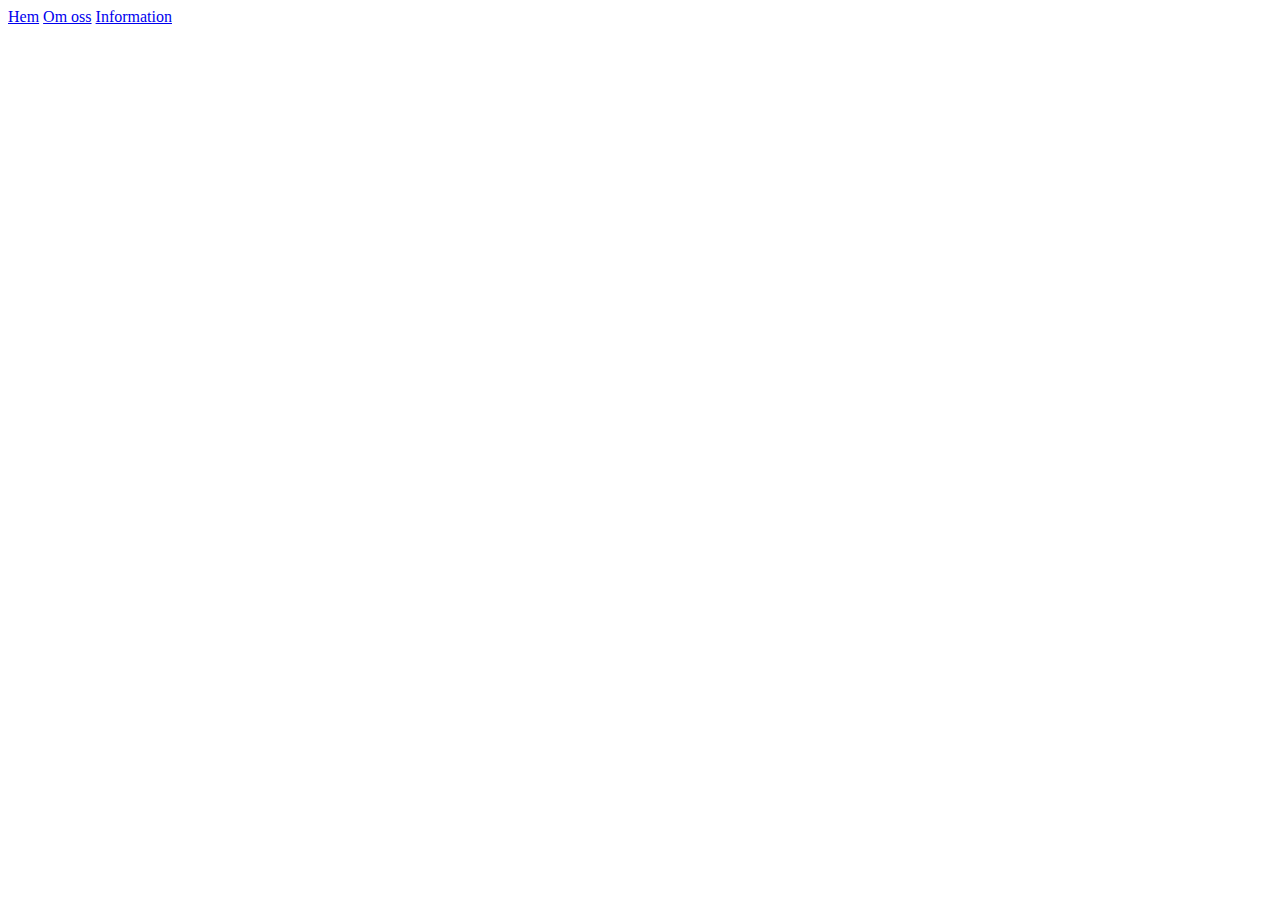
==== about.html @ e024b63c "Arbete 22 November" ====
<!DOCTYPE html>
<html lang="en">
<head>
    <meta charset="UTF-8">
    <meta http-equiv="X-UA-Compatible" content="IE=edge">
    <meta name="viewport" content="width=device-width, initial-scale=1.0">
    <title>Om oss</title>
    <link rel="stylesheet" href="css/style.css">
</head>
<body>
    <header>
        <nav>
            <a href="./index.html">Hem</a>
            <a href="./about.html">Om oss</a>
            <a href="./Info.html">Information</a>
        </nav>
    </header>
</body>
</html>
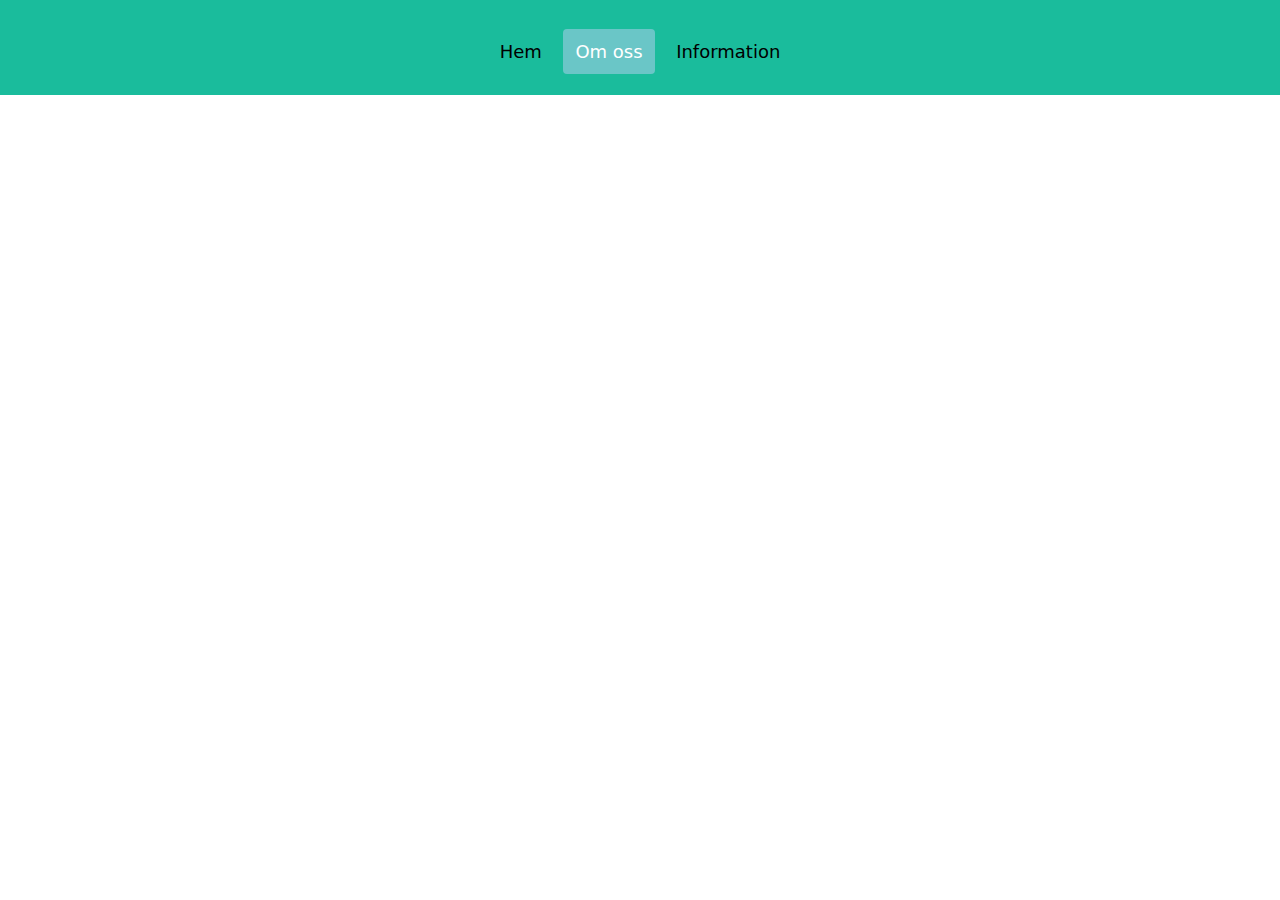
==== commit 273b6ebc: "last update nov 22" ====
--- a/about.html
+++ b/about.html
@@ -8,12 +8,16 @@
     <link rel="stylesheet" href="css/style.css">
 </head>
 <body>
-    <header>
+    <div class="header">
         <nav>
             <a href="./index.html">Hem</a>
-            <a href="./about.html">Om oss</a>
+            <a class="active" href="./about.html">Om oss</a>
             <a href="./Info.html">Information</a>
         </nav>
-    </header>
+    </div>
+
+
+    <section></section>
+    <footer></footer>
 </body>
 </html>--- a/css/style.css
+++ b/css/style.css
@@ -0,0 +1,41 @@
+* {
+    font-family: system-ui, -apple-system, BlinkMacSystemFont, 'Segoe UI', Roboto, Oxygen, Ubuntu, Cantarell, 'Open Sans', 'Helvetica Neue', sans-serif;
+    
+
+}
+
+body {
+    margin: 0;
+}
+
+.header {
+    padding: 30px;
+    text-align: center;
+    background: #1abc9c;
+    color: white;
+    font-size: 30px;
+    overflow: hidden;
+}
+
+.header a {
+    color: black;
+    text-align: center;
+    padding: 12px;
+    text-decoration: none;
+    font-size: 18px;
+    line-height: 25px;
+    border-radius: 4px;
+}
+
+.header a:hover {
+    background-color: rgb(255, 255, 255);
+    color: black;
+  }
+  
+
+.header a.active {
+    background-color: rgb(106, 198, 199);
+    color: white;
+  }
+
+  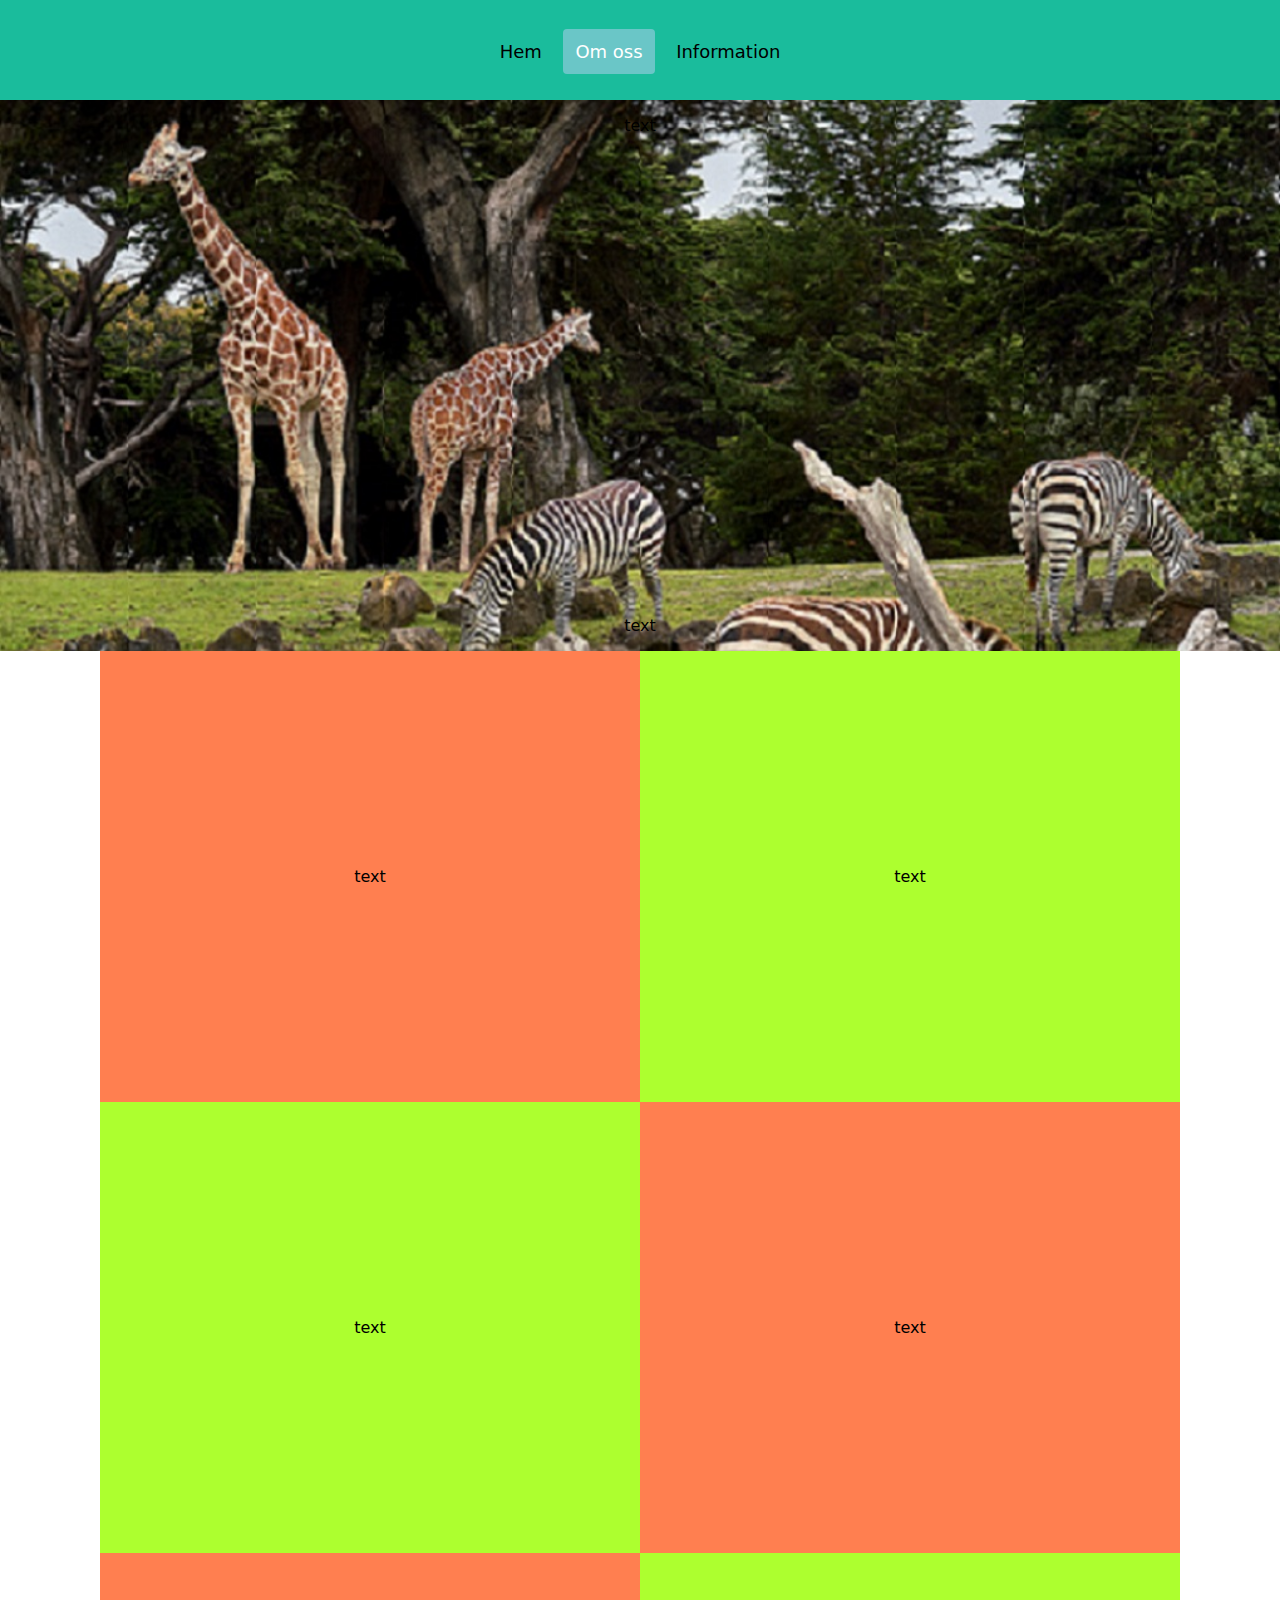
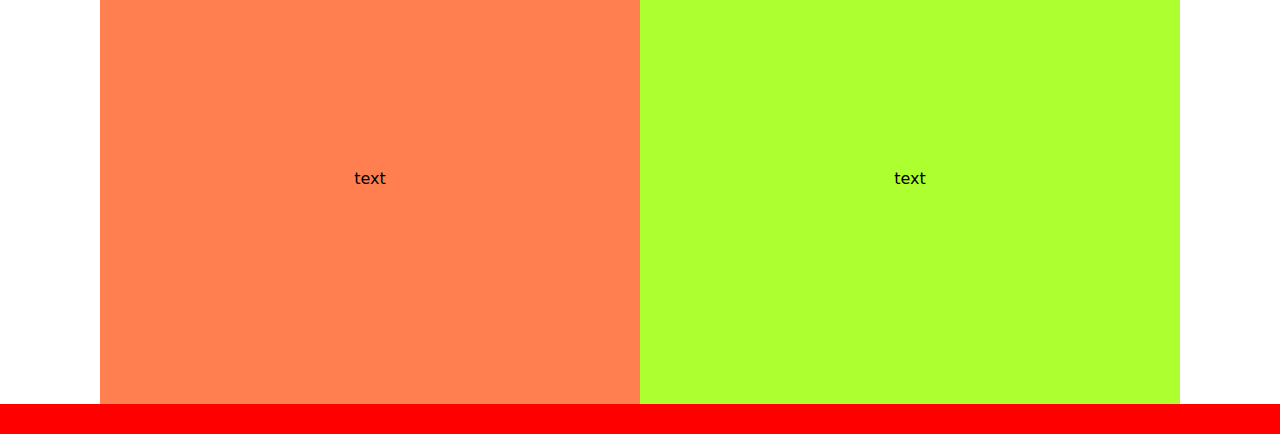
==== commit dee14992: "Lektions uppdatering 2022-11-29" ====
--- a/about.html
+++ b/about.html
@@ -8,16 +8,55 @@
     <link rel="stylesheet" href="css/style.css">
 </head>
 <body>
-    <div class="header">
-        <nav>
-            <a href="./index.html">Hem</a>
-            <a class="active" href="./about.html">Om oss</a>
-            <a href="./Info.html">Information</a>
-        </nav>
-    </div>
+
+    <div id="grid_wrapper_about">
+        <header>
+               <nav>
+                   <a href="./index.html">Hem</a>
+                   <a class="active" href="./about.html">Om oss</a>
+                   <a href="./info.html">Information</a>
+               </nav>
+        </header>
+   
+        <main>
+           <p>text</p>
+        </main>
+
+        <main class="main2">
+            <p>text</p>
+        </main>
+   
+        <article class="article_about">
+           <p>text</p>
+        </article>
+   
+        <article class="article_about_2">
+           <p>text</p>
+        </article>
+   
+        <article class="article_about_3">
+           <p>text</p>
+        </article>
+
+        <section class="section_about">
+            <p>text</p>
+        </section>
+
+        <section class="section_about_2">
+            <p>text</p>
+        </section>
+
+        <section class="section_about_3">
+            <p>text</p>
+        </section>
 
 
-    <section></section>
-    <footer></footer>
+
+
+        <footer>
+
+        </footer>
+
+        </div>
 </body>
 </html>--- a/css/style.css
+++ b/css/style.css
@@ -4,20 +4,50 @@
 
 }
 
+#grid_wrapper {
+    display: grid;
+    height: 100vh;
+    grid-template-columns: minmax(300px, 1fr) minmax(300px, 1fr);
+    grid-template-rows: 100px minmax(500px, 1fr);
+    grid-template-areas: 
+    "he he"
+    "se ar"
+    "ar2 se2"
+    "fo fo"
+    ;
+}
+
+#grid_wrapper_about {
+    display: grid;
+    height: 100vh;
+    grid-template-columns: minmax(300px, 1fr) minmax(300px, 1fr);
+    grid-template-rows: 100px minmax(500px, 1fr);
+    grid-template-areas: 
+    "he he"
+    "ma ma"
+    "ma2 ma2"
+    "ar_a se_a"
+    "se_a2 ar_a2"
+    "ar_a3 se_a3"
+    "fo fo"
+    ;
+}
+
 body {
     margin: 0;
 }
 
-.header {
+header {
     padding: 30px;
     text-align: center;
     background: #1abc9c;
     color: white;
     font-size: 30px;
     overflow: hidden;
+    grid-area: he;
 }
 
-.header a {
+header a {
     color: black;
     text-align: center;
     padding: 12px;
@@ -27,15 +57,107 @@
     border-radius: 4px;
 }
 
-.header a:hover {
+header a:hover {
     background-color: rgb(255, 255, 255);
     color: black;
   }
   
 
-.header a.active {
+header a.active {
     background-color: rgb(106, 198, 199);
     color: white;
   }
 
-  +article {
+    grid-area: ar;
+    background: blue;
+    text-align: center;
+    padding: 200px;
+
+}
+
+section {
+    grid-area: se;
+    background: yellow;
+    text-align: center;
+    padding: 200px;
+}
+
+.article2 {
+    grid-area: ar2;
+    background: blue;
+    text-align: center;
+    padding: 200px;
+
+}
+
+.section2 {
+    grid-area: se2;
+    background: yellow;
+    text-align: center;
+    padding: 200px;
+}
+
+
+footer {
+    background-color: red;
+    grid-area: fo;
+    text-align: center;
+    padding: 15px;
+}
+
+main {
+    text-align: center;
+    grid-area: ma2;
+    background-image: url("/img/animals/animales.jpg");
+    background-repeat: no-repeat;
+    background-attachment: fixed;
+    background-size: cover;
+
+    
+}
+
+.main2 {
+    text-align: center;
+    grid-area: ma;
+    background-color: coral;
+}
+
+.article_about {
+    background: coral;
+    grid-area: ar_a;
+    margin-left: 100px;
+
+}
+.article_about_2 {
+    background: coral;
+    grid-area: ar_a2;
+    margin-right: 100px;
+
+}
+
+.article_about_3 {
+    background: coral;
+    grid-area: ar_a3;
+    margin-left: 100px;
+}
+
+.section_about {
+    background: greenyellow;
+    grid-area: se_a;
+    margin-right: 100px;
+
+}
+
+.section_about_2 {
+    background: greenyellow;
+    grid-area: se_a2;
+    margin-left: 100px;
+    
+}
+
+.section_about_3 {
+    background: greenyellow;
+    grid-area: se_a3;
+    margin-right: 100px;
+}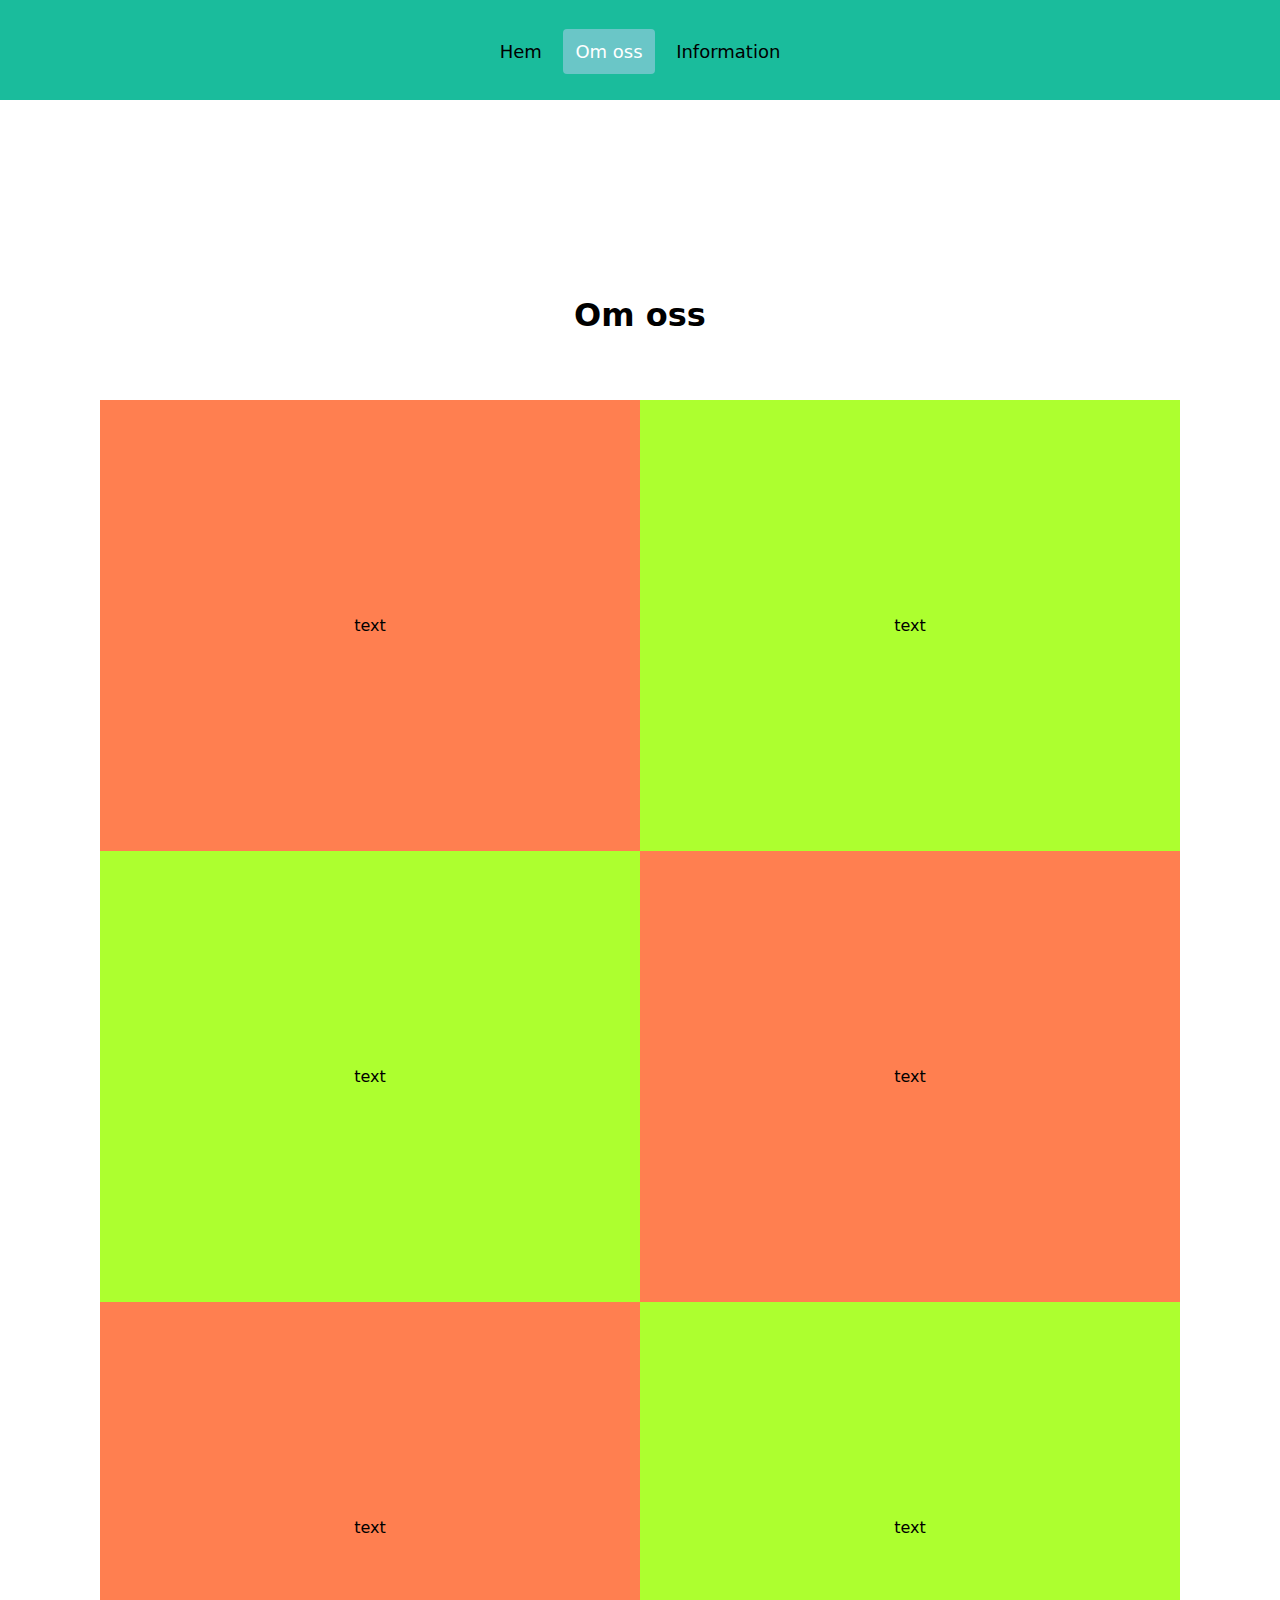
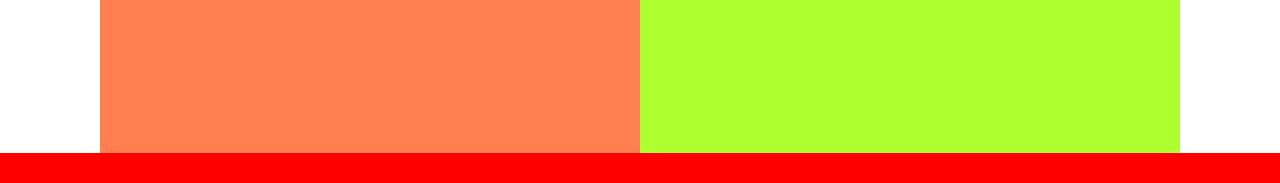
==== commit a86a60a5: "meow" ====
--- a/about.html
+++ b/about.html
@@ -18,12 +18,9 @@
                </nav>
         </header>
    
-        <main>
-           <p>text</p>
-        </main>
 
         <main class="main2">
-            <p>text</p>
+            <h1>Om oss</h1>
         </main>
    
         <article class="article_about">
--- a/css/style.css
+++ b/css/style.css
@@ -21,7 +21,7 @@
     display: grid;
     height: 100vh;
     grid-template-columns: minmax(300px, 1fr) minmax(300px, 1fr);
-    grid-template-rows: 100px minmax(500px, 1fr);
+    grid-template-rows: 100px minmax(300px, 1fr);
     grid-template-areas: 
     "he he"
     "ma ma"
@@ -108,19 +108,17 @@
 
 main {
     text-align: center;
-    grid-area: ma2;
-    background-image: url("/img/animals/animales.jpg");
-    background-repeat: no-repeat;
-    background-attachment: fixed;
-    background-size: cover;
+    position: absolute;
+    top: 35%;
+    left: 50%;
+    transform: translate(-50%, -50%);
+    color: rgb(0, 0, 0);
+}
 
-    
-}
 
 .main2 {
     text-align: center;
-    grid-area: ma;
-    background-color: coral;
+    grid-area: ma2;
 }
 
 .article_about {
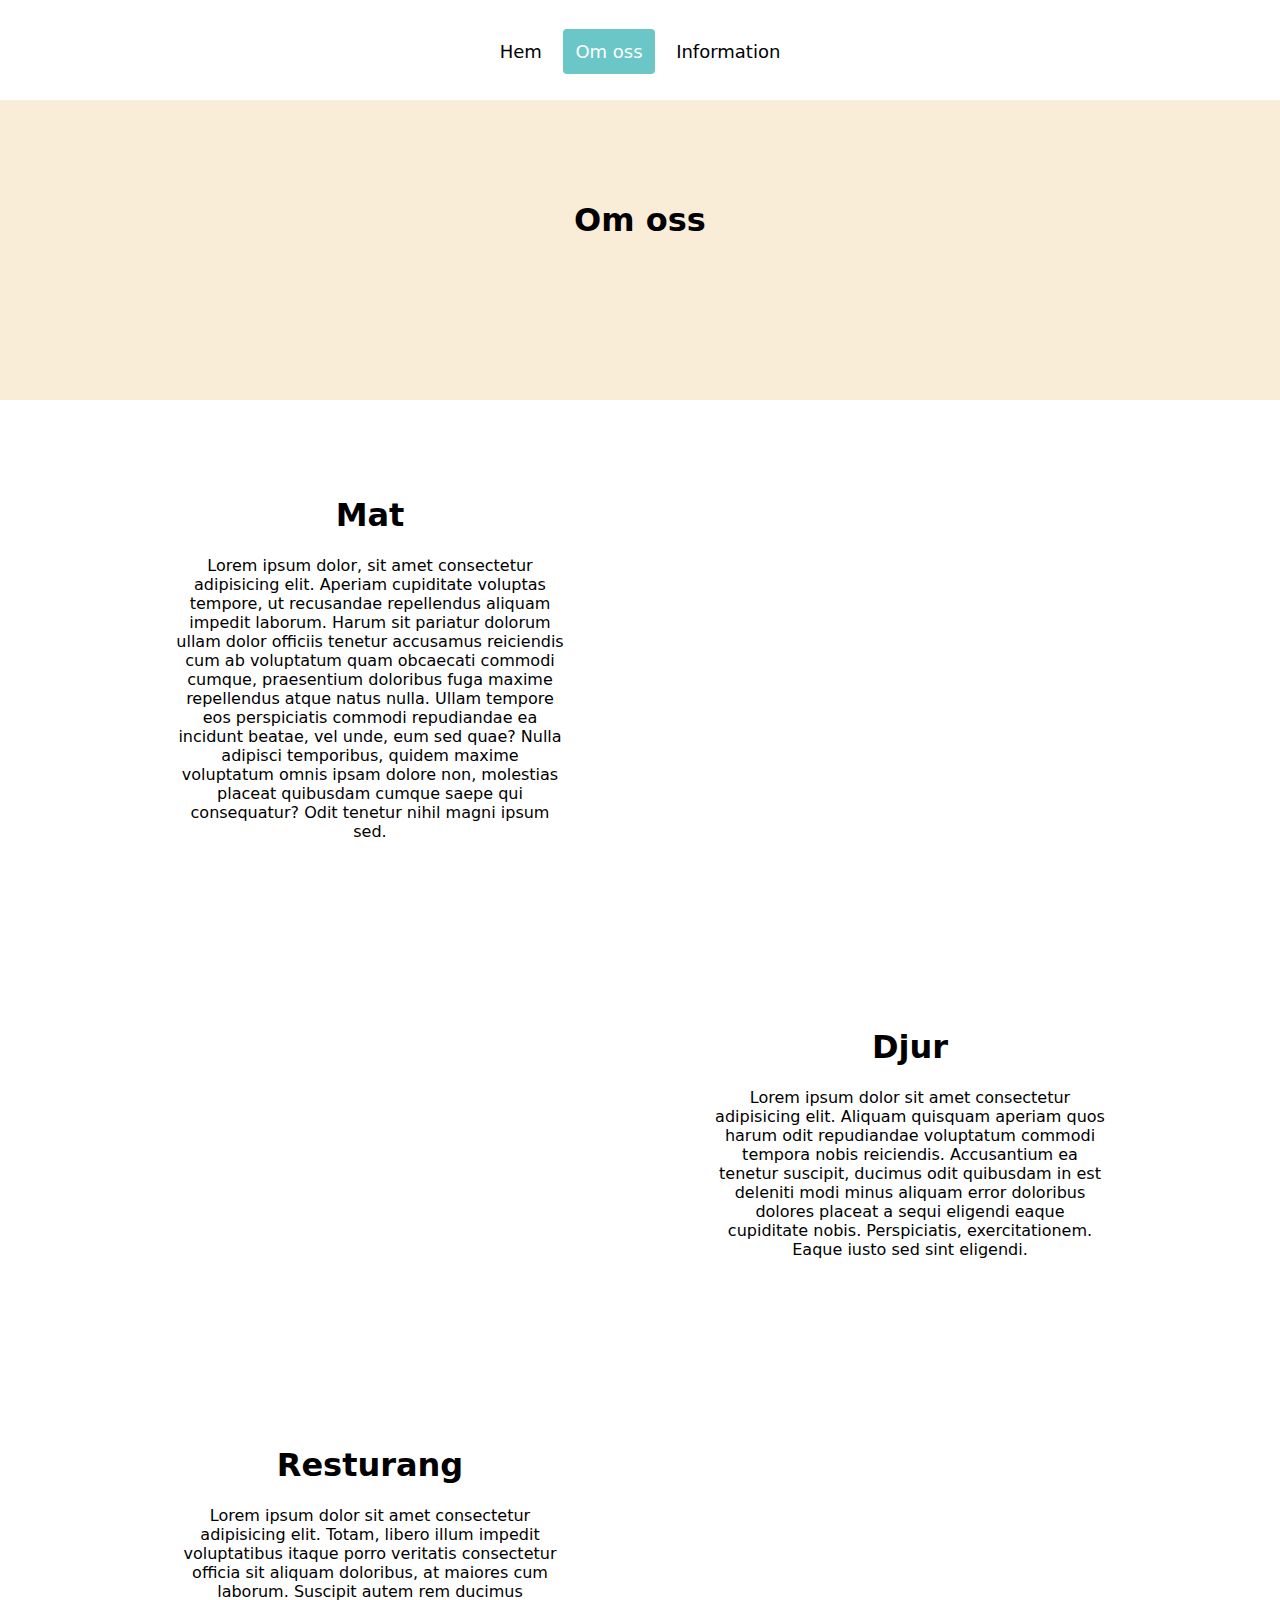
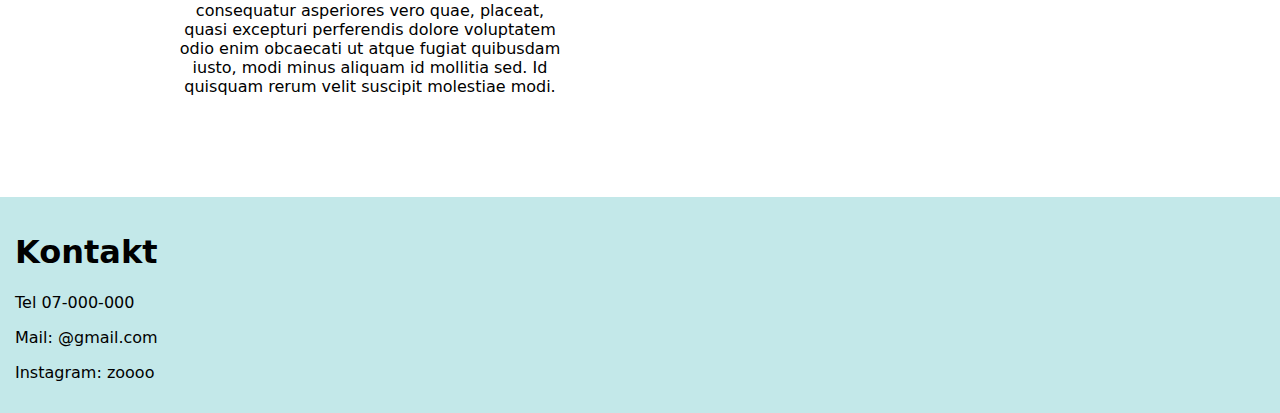
==== commit db3e39a7: "final?" ====
--- a/about.html
+++ b/about.html
@@ -17,43 +17,44 @@
                    <a href="./info.html">Information</a>
                </nav>
         </header>
-   
 
-        <main class="main2">
+        <main class="main">
             <h1>Om oss</h1>
         </main>
    
         <article class="article_about">
-           <p>text</p>
+           <h1>Mat</h1>
+           <p>Lorem ipsum dolor, sit amet consectetur adipisicing elit. Aperiam cupiditate voluptas tempore, ut recusandae repellendus aliquam impedit laborum. Harum sit pariatur dolorum ullam dolor officiis tenetur accusamus reiciendis cum ab voluptatum quam obcaecati commodi cumque, praesentium doloribus fuga maxime repellendus atque natus nulla. Ullam tempore eos perspiciatis commodi repudiandae ea incidunt beatae, vel unde, eum sed quae? Nulla adipisci temporibus, quidem maxime voluptatum omnis ipsam dolore non, molestias placeat quibusdam cumque saepe qui consequatur? Odit tenetur nihil magni ipsum sed.</p>
         </article>
    
         <article class="article_about_2">
-           <p>text</p>
+            <h1>Djur</h1>
+            <p>Lorem ipsum dolor sit amet consectetur adipisicing elit. Aliquam quisquam aperiam quos harum odit repudiandae voluptatum commodi tempora nobis reiciendis. Accusantium ea tenetur suscipit, ducimus odit quibusdam in est deleniti modi minus aliquam error doloribus dolores placeat a sequi eligendi eaque cupiditate nobis. Perspiciatis, exercitationem. Eaque iusto sed sint eligendi.</p>
         </article>
    
         <article class="article_about_3">
-           <p>text</p>
+            <h1>Resturang</h1>
+            <p>Lorem ipsum dolor sit amet consectetur adipisicing elit. Totam, libero illum impedit voluptatibus itaque porro veritatis consectetur officia sit aliquam doloribus, at maiores cum laborum. Suscipit autem rem ducimus consequatur asperiores vero quae, placeat, quasi excepturi perferendis dolore voluptatem odio enim obcaecati ut atque fugiat quibusdam iusto, modi minus aliquam id mollitia sed. Id quisquam rerum velit suscipit molestiae modi.</p>
         </article>
 
         <section class="section_about">
-            <p>text</p>
+            <img src="/img/food/Dining-Options_Header.jpeg" alt="" id="smoothie">
         </section>
 
         <section class="section_about_2">
-            <p>text</p>
+            <img src="/img/animals/feeding-time-for-the-panda-550x413.jpeg" alt="" id="panda">
         </section>
 
         <section class="section_about_3">
-            <p>text</p>
+            <img src="/img/food/NZ-food-image-1024x683.webp" alt="" id="pizza">
         </section>
 
-
-
-
         <footer>
-
+            <h1>Kontakt</h1>
+            <p>Tel 07-000-000</p>
+            <p>Mail: @gmail.com</p>
+            <p>Instagram: zoooo</p>
         </footer>
-
         </div>
 </body>
 </html>--- a/css/style.css
+++ b/css/style.css
@@ -13,6 +13,7 @@
     "he he"
     "se ar"
     "ar2 se2"
+    "pi ar3"
     "fo fo"
     ;
 }
@@ -25,7 +26,6 @@
     grid-template-areas: 
     "he he"
     "ma ma"
-    "ma2 ma2"
     "ar_a se_a"
     "se_a2 ar_a2"
     "ar_a3 se_a3"
@@ -36,14 +36,13 @@
 body {
     margin: 0;
 }
-
+/* Header och landing page */
 header {
     padding: 30px;
     text-align: center;
-    background: #1abc9c;
+    background: #ffffff;
     color: white;
     font-size: 30px;
-    overflow: hidden;
     grid-area: he;
 }
 
@@ -58,8 +57,8 @@
 }
 
 header a:hover {
-    background-color: rgb(255, 255, 255);
-    color: black;
+    background-color: rgb(106, 198, 199);
+    color: rgb(255, 255, 255);
   }
   
 
@@ -70,92 +69,146 @@
 
 article {
     grid-area: ar;
-    background: blue;
-    text-align: center;
-    padding: 200px;
-
-}
-
-section {
+    background: white;
+    text-align: center;
+    padding: 75px;
+}
+
+.section1 {
     grid-area: se;
-    background: yellow;
-    text-align: center;
-    padding: 200px;
+    background: white;
+    margin-left: 220px;
+    margin-top: 10px;
 }
 
 .article2 {
     grid-area: ar2;
-    background: blue;
-    text-align: center;
-    padding: 200px;
-
+    background: white;
+    text-align: center;
+    padding: 75px;
+}
+
+.article3 {
+    grid-area: ar3;
+    background: white;
+    text-align: center;
+    padding: 75px;
 }
 
 .section2 {
     grid-area: se2;
-    background: yellow;
-    text-align: center;
-    padding: 200px;
+    background: white;
+    margin-top: 10px;
+    margin-bottom: 5px;
 }
 
 
 footer {
-    background-color: red;
+    background-color: rgb(106, 198, 199, 0.4);
     grid-area: fo;
-    text-align: center;
     padding: 15px;
 }
 
-main {
-    text-align: center;
-    position: absolute;
-    top: 35%;
-    left: 50%;
-    transform: translate(-50%, -50%);
-    color: rgb(0, 0, 0);
-}
-
-
-.main2 {
-    text-align: center;
-    grid-area: ma2;
+#pass_experience {
+    grid-area: pi;
+    margin-left: 90px;
+}
+
+/* About page */
+.main {
+    grid-area: ma;
+    background-color: rgb(243, 219, 175, 0.5);
+    text-align: center;
+    padding-top: 80px;
 }
 
 .article_about {
-    background: coral;
+    background: white;
     grid-area: ar_a;
     margin-left: 100px;
 
 }
 .article_about_2 {
-    background: coral;
+    background: white;
     grid-area: ar_a2;
     margin-right: 100px;
 
 }
 
 .article_about_3 {
-    background: coral;
+    background: white;
     grid-area: ar_a3;
     margin-left: 100px;
+    margin-bottom: 10px;
 }
 
 .section_about {
-    background: greenyellow;
+    background: white;
     grid-area: se_a;
     margin-right: 100px;
-
+    padding-top: 4px;
 }
 
 .section_about_2 {
-    background: greenyellow;
+    background: white;
     grid-area: se_a2;
     margin-left: 100px;
-    
+    padding-top: 4px;
+    padding-left: 302px;
 }
 
 .section_about_3 {
-    background: greenyellow;
+    background: white;
     grid-area: se_a3;
     margin-right: 100px;
-}+    margin-bottom: 10px;
+    padding-top: 4px;
+}
+
+#smoothie {
+    width: 90%;
+}
+
+#pizza {
+    width: 95%;
+}
+
+#panda {
+    
+}
+
+/* Card layout*/
+#cardlayout {
+    display: flex;
+    flex-direction: row;
+    flex-wrap: wrap;
+    justify-content: center;
+    align-items: center;
+}
+
+.card {
+    box-shadow: 0 4px 8px 0 rgba(0,0,0,0.2);
+    transition: 0.3s;
+    width: 20%;
+    border-radius: 30px;
+    margin-left: 40px;
+    margin-top: 25px;
+    margin-bottom: 25px;
+  }
+  
+  .card:hover {
+    box-shadow: 0 8px 16px 0 rgba(0,0,0,0.2);
+  }
+  
+  .imgcard {
+    border-radius: 30px 30px 0 0;
+  }
+  
+  .container {
+    padding: 5px 16px;
+
+  }
+
+  #main_info {
+    text-align: center;
+  }